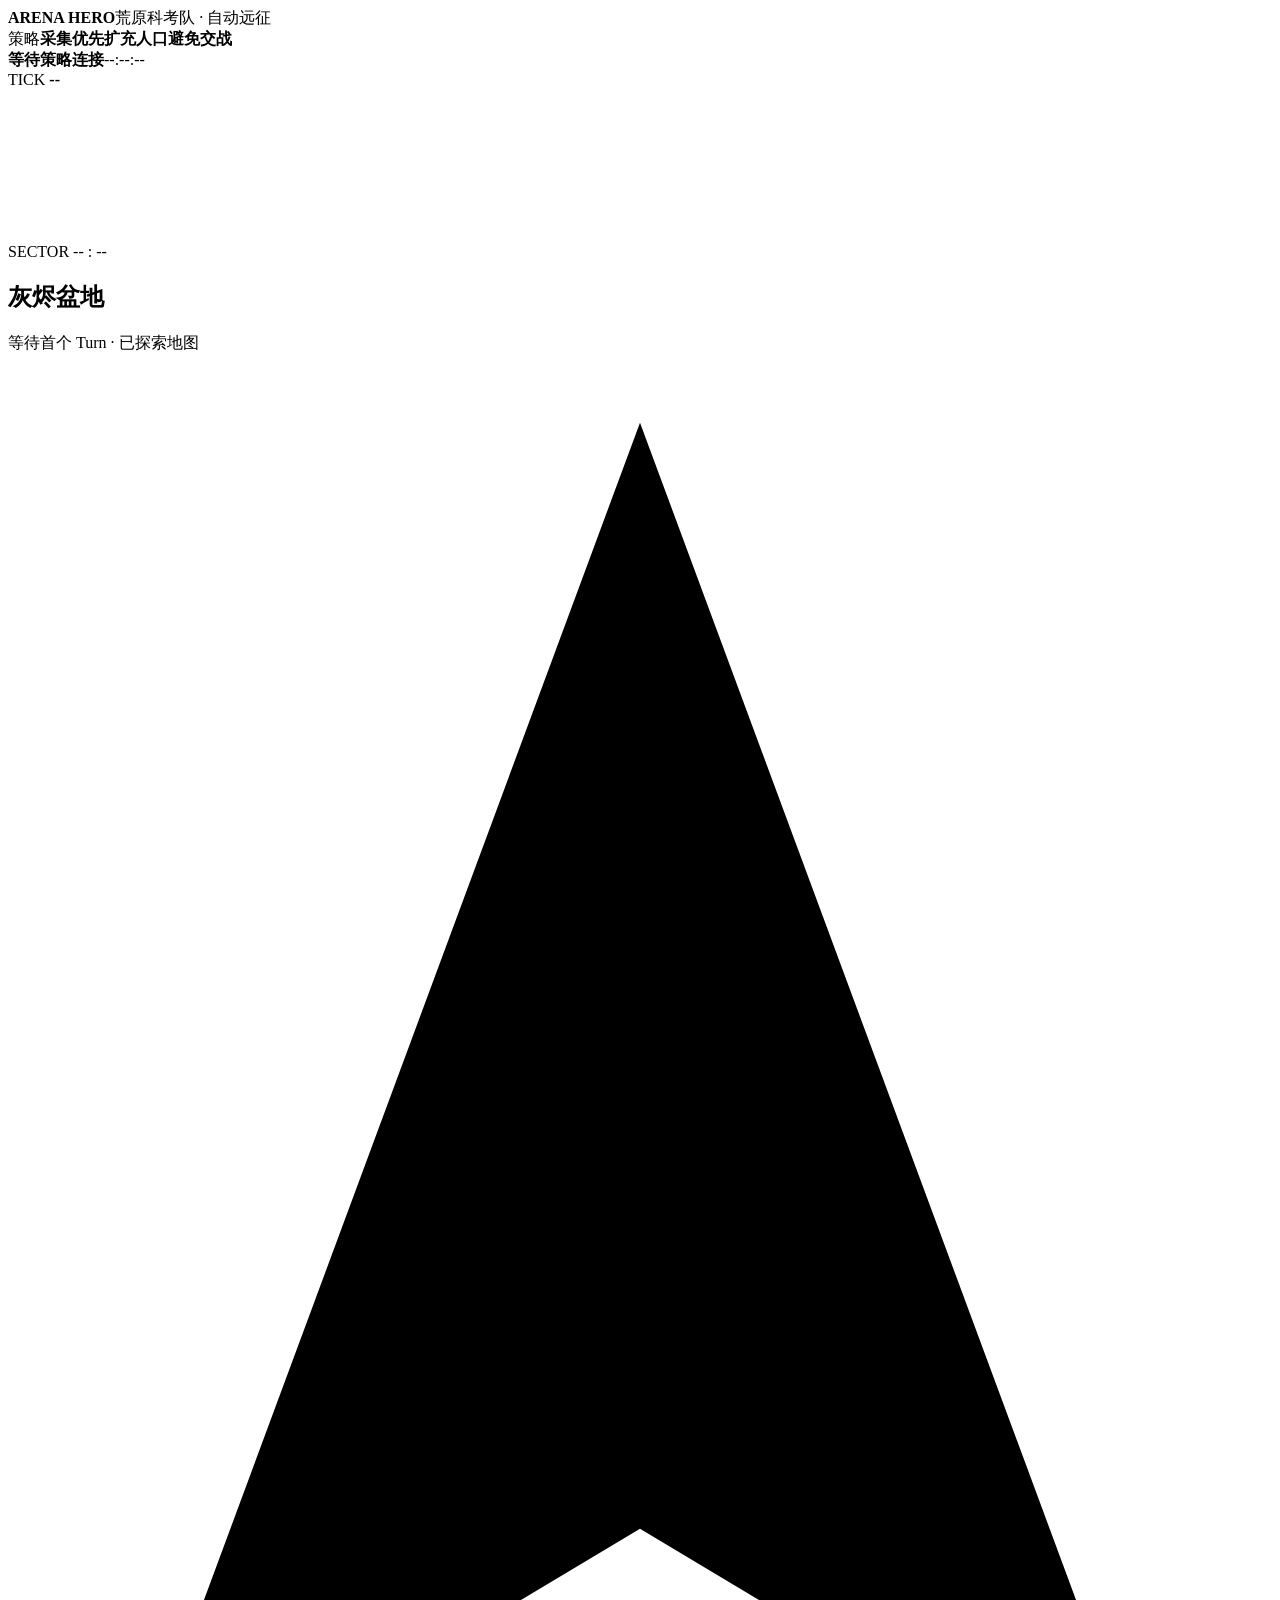
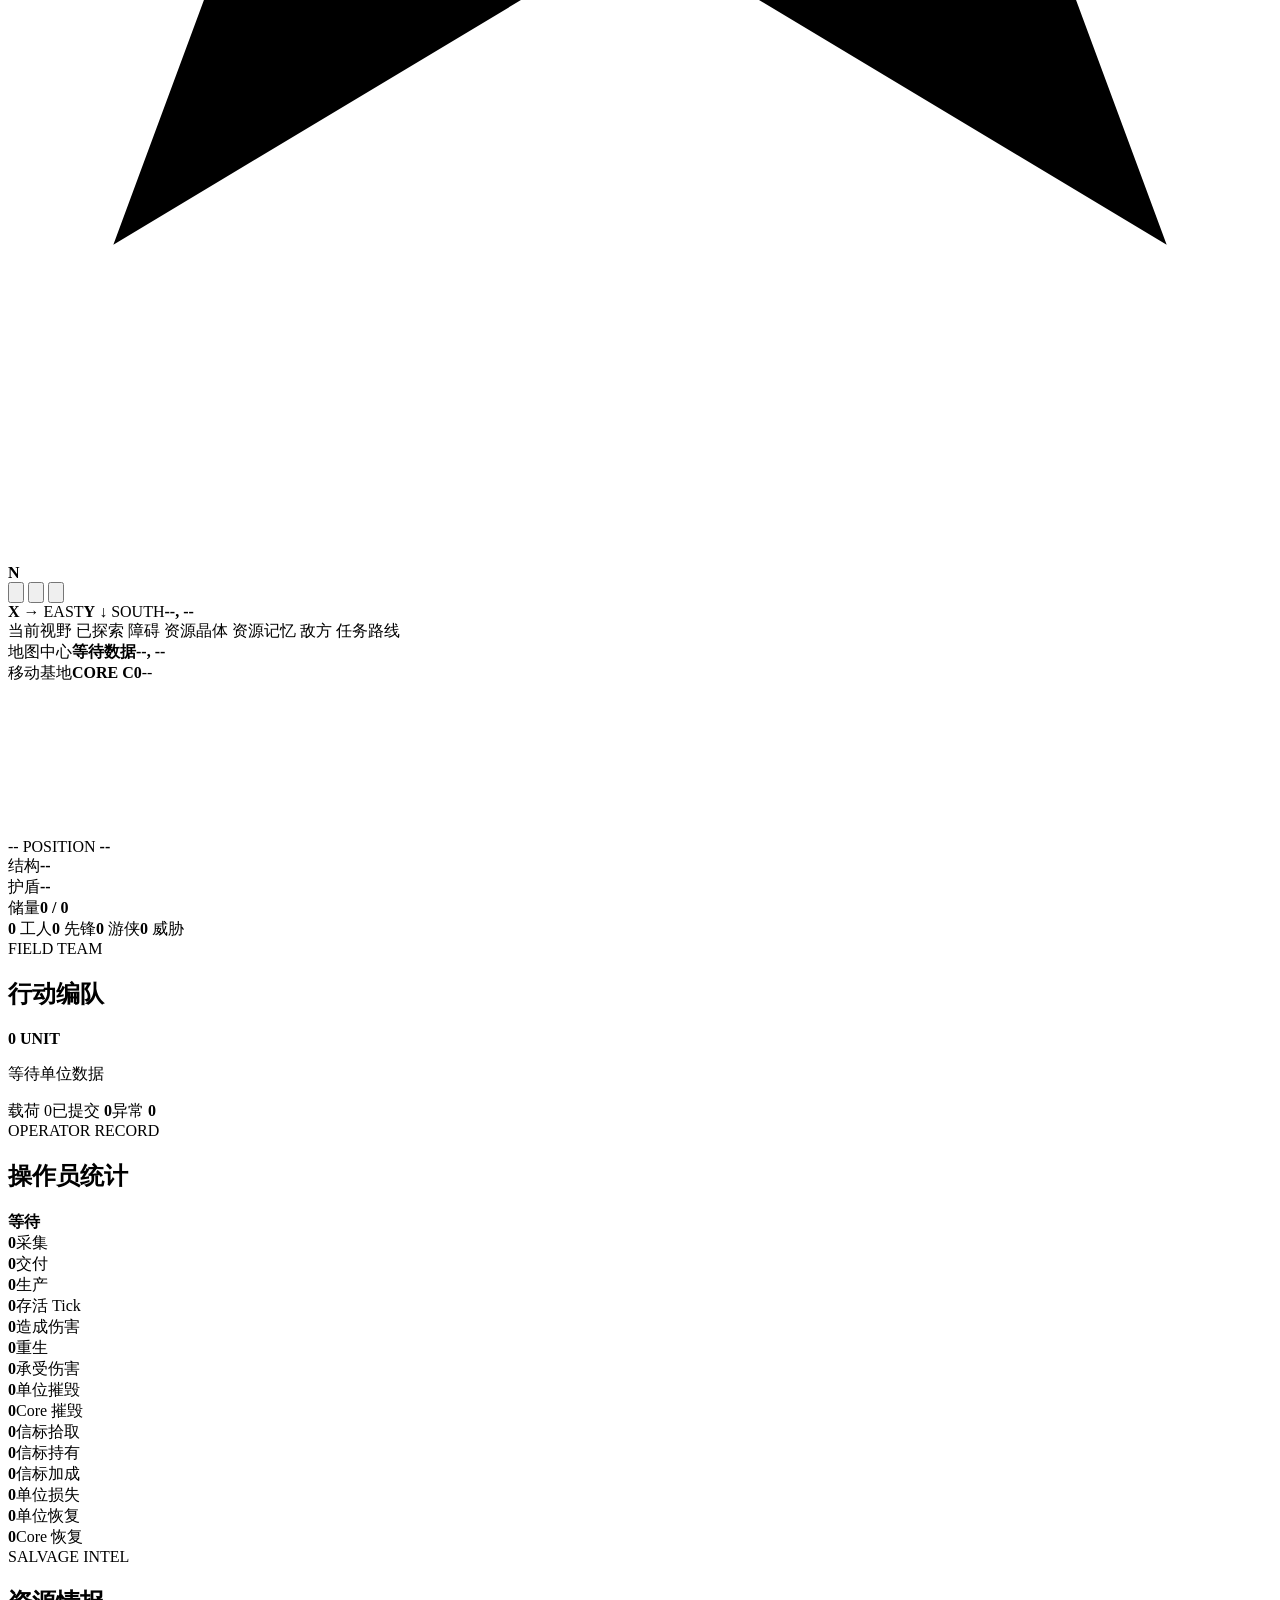
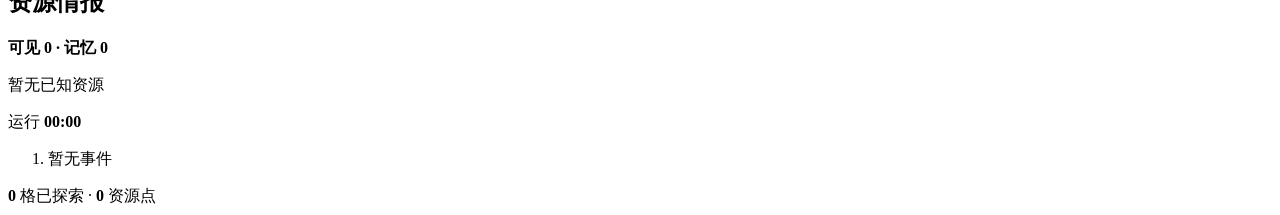
==== dashboard/index.html @ de1ae34d "Initial Arena Hero conservative tactic" ====
<!doctype html>
<html lang="zh-CN">
  <head>
    <meta charset="utf-8">
    <meta name="viewport" content="width=device-width, initial-scale=1">
    <title>Arena Hero · 荒原科考指挥台</title>
    <link rel="stylesheet" href="/styles.css">
  </head>
  <body>
    <main class="expedition-shell">
      <header class="topbar">
        <div class="brand-lockup">
          <span class="brand-plate" aria-hidden="true"><i></i></span>
          <div><strong>ARENA HERO</strong><span>荒原科考队 · 自动远征</span></div>
        </div>
        <div class="mission-strip" aria-label="当前策略">
          <span>策略</span><strong>采集优先</strong><i></i><b>扩充人口</b><i></i><b>避免交战</b>
        </div>
        <div class="connection live-lockup" id="connection" data-status="connecting">
          <span class="status-dot" aria-hidden="true"></span>
          <div><strong id="connectionText">等待策略连接</strong><time id="lastUpdate">--:--:--</time></div>
          <span class="tick-chip">TICK <b id="tick">--</b></span>
        </div>
      </header>

      <section class="map-stage map-panel" aria-labelledby="mapTitle">
        <div class="canvas-wrap" id="canvasWrap">
          <canvas id="mapCanvas" aria-label="Arena Hero 已探索地图，Y 轴向下"></canvas>
          <div class="map-tooltip" id="mapTooltip" hidden></div>
        </div>

        <div class="map-title-block">
          <span id="sectorCoordinate">SECTOR -- : --</span>
          <h1 id="mapTitle">灰烬盆地</h1>
          <p id="mapSummary">等待首个 Turn · 已探索地图</p>
        </div>

        <div class="north-mark" aria-label="地图方向，北方在上">
          <svg viewBox="0 0 24 34" aria-hidden="true"><path d="M12 1 22 28l-10-6-10 6L12 1Z"/></svg><b>N</b>
        </div>

        <div class="map-tools" aria-label="地图工具">
          <button id="zoomOut" class="icon-button" type="button" aria-label="缩小地图" title="缩小地图">
            <svg viewBox="0 0 24 24" aria-hidden="true"><path d="M5 12h14"/></svg>
          </button>
          <button id="resetView" class="icon-button" type="button" aria-label="重置地图视野" title="重置地图视野">
            <svg viewBox="0 0 24 24" aria-hidden="true"><path d="M4 12a8 8 0 1 0 2.3-5.7L4 8M4 4v4h4"/></svg>
          </button>
          <button id="zoomIn" class="icon-button" type="button" aria-label="放大地图" title="放大地图">
            <svg viewBox="0 0 24 24" aria-hidden="true"><path d="M12 5v14M5 12h14"/></svg>
          </button>
        </div>

        <div class="map-hud map-readout">
          <span><b>X</b> → EAST</span><span><b>Y</b> ↓ SOUTH</span><strong id="cursorCoordinate">--, --</strong>
        </div>

        <div class="legend terrain-legend" aria-label="地图图例">
          <span><i class="swatch visible"></i>当前视野</span>
          <span><i class="swatch explored"></i>已探索</span>
          <span><i class="swatch obstacle"></i>障碍</span>
          <span><i class="swatch resource"></i>资源晶体</span>
          <span><i class="swatch resource-memory"></i>资源记忆</span>
          <span><i class="swatch enemy"></i>敌方</span>
          <span><i class="swatch target"></i>任务路线</span>
        </div>

        <div class="selection-tag" id="selectionTag" aria-live="polite">
          <span>地图中心</span><strong id="selectedName">等待数据</strong><b id="selectedPosition">--, --</b>
        </div>
      </section>

      <aside class="field-desk side-panel" aria-label="远征状态栏">
        <section class="core-showcase core-section">
          <div class="panel-kicker"><span>移动基地</span><b>CORE C0</b><i id="playerStatus">--</i></div>
          <div class="model-bay">
            <canvas class="model-canvas" data-model="core" aria-label="Core 移动指挥堡垒模型"></canvas>
            <div class="model-shadow" aria-hidden="true"></div>
            <span class="spec-label spec-a" id="coreState">--</span>
            <span class="spec-label spec-b">POSITION <b id="corePosition">--</b></span>
          </div>
          <div class="vitals">
            <div><span>结构</span><strong id="coreHp">--</strong><i><b id="coreHpBar" style="--value:0%"></b></i></div>
            <div><span>护盾</span><strong id="coreShield">--</strong><i><b id="coreShieldBar" style="--value:0%"></b></i></div>
            <div><span>储量</span><strong id="resources">0 / 0</strong><i><b id="resourceBar" style="--value:0%"></b></i></div>
          </div>
          <div class="fleet-summary">
            <span><b id="workerCount">0</b> 工人</span><span><b id="vanguardCount">0</b> 先锋</span><span><b id="rangerCount">0</b> 游侠</span><span><b id="enemyCount">0</b> 威胁</span>
          </div>
        </section>

        <section class="unit-roster workers-section">
          <div class="section-heading">
            <div><span>FIELD TEAM</span><h2>行动编队</h2></div>
            <strong><b id="population">0</b> UNIT</strong>
          </div>
          <div class="unit-tabs" id="workerRows" role="list" aria-label="单位列表">
            <p class="empty-state">等待单位数据</p>
          </div>
          <div class="roster-meta"><span id="cargoTotal">载荷 0</span><span>已提交 <b id="accepted">0</b></span><span>异常 <b id="failed">0</b></span></div>
        </section>

        <section class="operator-stats operator-stats-section" aria-labelledby="statsTitle">
          <div class="section-heading compact stats-heading">
            <div><span>OPERATOR RECORD</span><h2 id="statsTitle">操作员统计</h2></div>
            <strong id="statsSource" title="等待统计数据">等待</strong>
          </div>
          <div class="stats-grid">
            <article><strong data-stat="resources_harvested">0</strong><span>采集</span></article>
            <article><strong data-stat="resources_deposited">0</strong><span>交付</span></article>
            <article><strong data-stat="units_spawned">0</strong><span>生产</span></article>
            <article><strong data-stat="core_survival_ticks">0</strong><span>存活 Tick</span></article>
            <article><strong data-stat="damage_dealt">0</strong><span>造成伤害</span></article>
            <article><strong data-stat="respawn_count">0</strong><span>重生</span></article>
            <article><strong data-stat="damage_received">0</strong><span>承受伤害</span></article>
            <article><strong data-stat="unit_destruction_participations">0</strong><span>单位摧毁</span></article>
            <article><strong data-stat="core_destruction_participations">0</strong><span>Core 摧毁</span></article>
            <article><strong data-stat="beacon_pickups">0</strong><span>信标拾取</span></article>
            <article><strong data-stat="beacon_ticks_held">0</strong><span>信标持有</span></article>
            <article><strong data-stat="beacon_bonus_resources_harvested">0</strong><span>信标加成</span></article>
            <article><strong data-stat="units_lost">0</strong><span>单位损失</span></article>
            <article><strong data-stat="unit_hp_recovered">0</strong><span>单位恢复</span></article>
            <article><strong data-stat="core_hp_recovered">0</strong><span>Core 恢复</span></article>
          </div>
        </section>

        <section class="resource-intel resources-section">
          <div class="section-heading compact">
            <div><span>SALVAGE INTEL</span><h2>资源情报</h2></div>
            <strong id="visibleResourceCount">可见 0 · 记忆 0</strong>
          </div>
          <div class="resource-list" id="resourceList"><p class="empty-state">暂无已知资源</p></div>
        </section>
      </aside>

      <footer class="event-tape events-section" aria-label="实时事件">
        <span class="event-index">运行 <b id="uptime">00:00</b></span>
        <ol class="event-window event-list" id="eventList"><li class="empty-event">暂无事件</li></ol>
        <span class="safety"><i></i><b id="explored">0</b> 格已探索 · <b id="resourceNodes">0</b> 资源点</span>
        <p class="runtime-error" id="runtimeError" hidden></p>
      </footer>
    </main>
    <script src="/app.js"></script>
  </body>
</html>
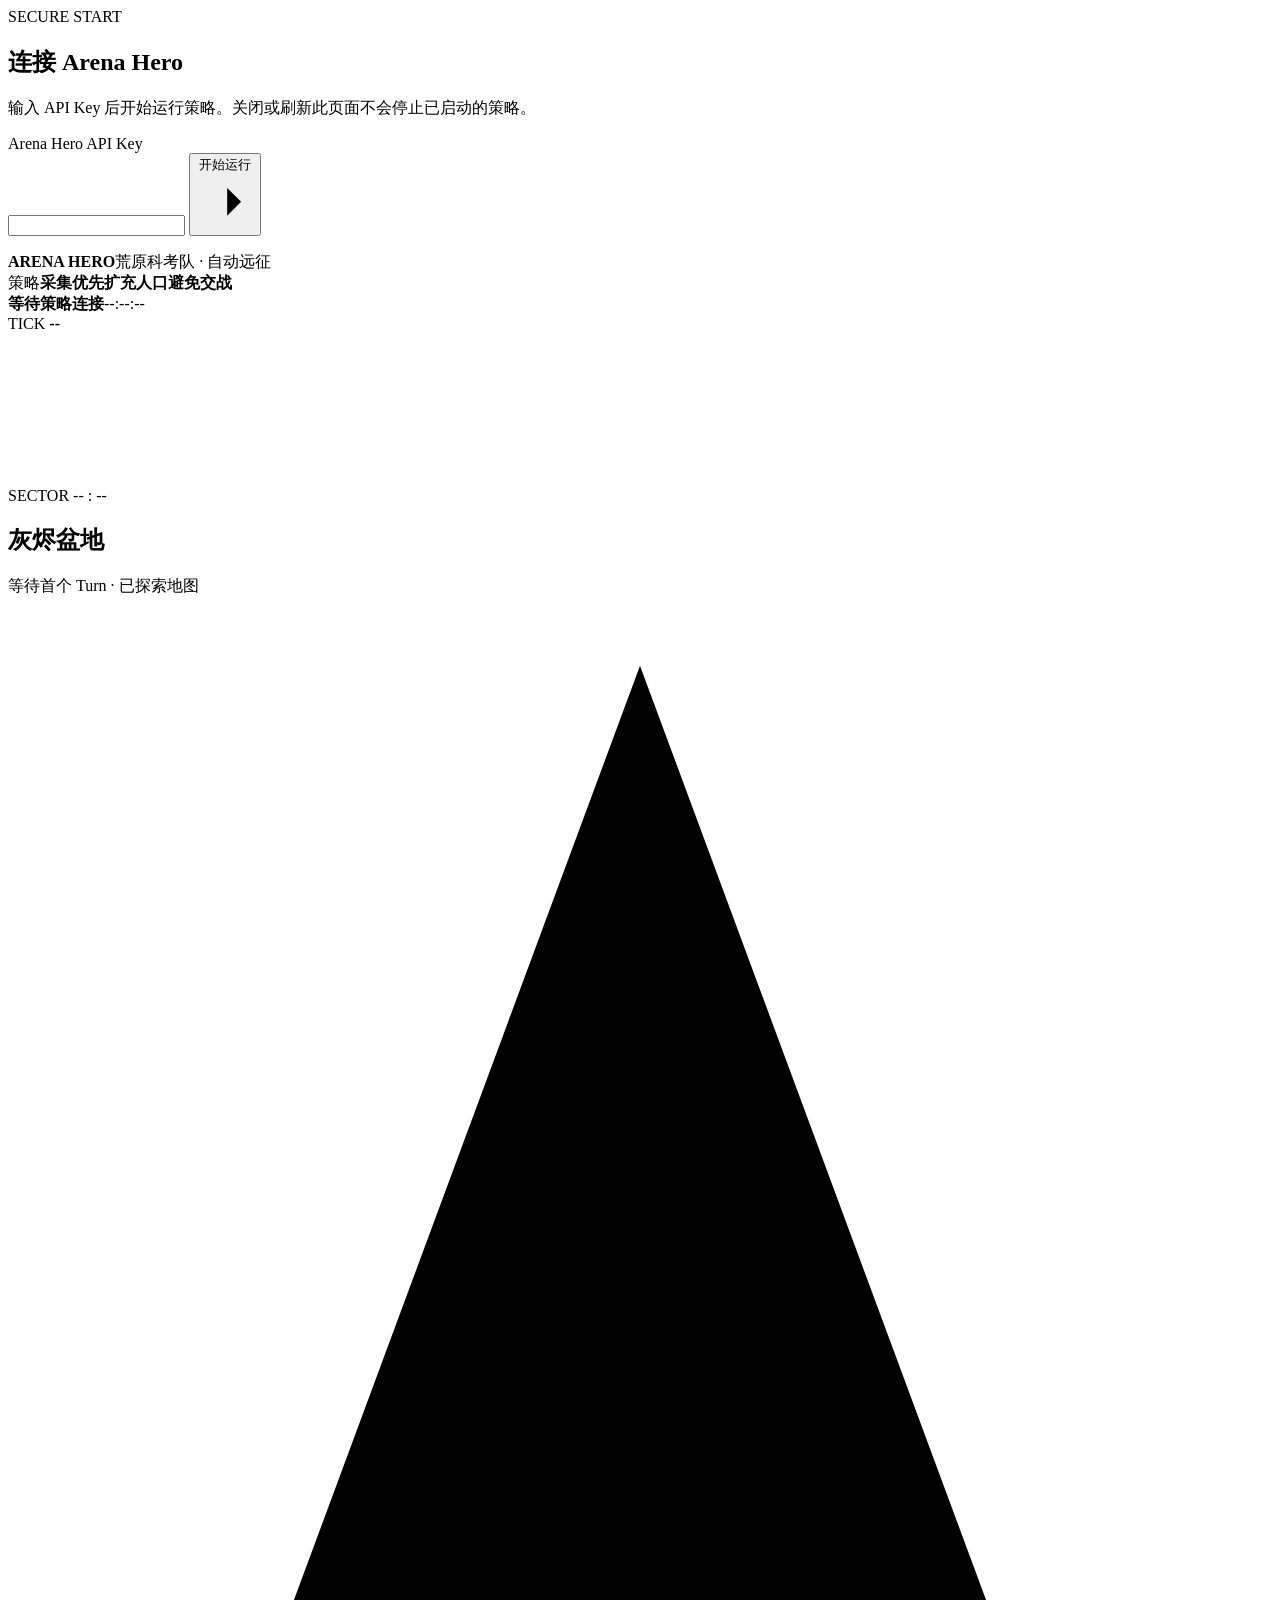
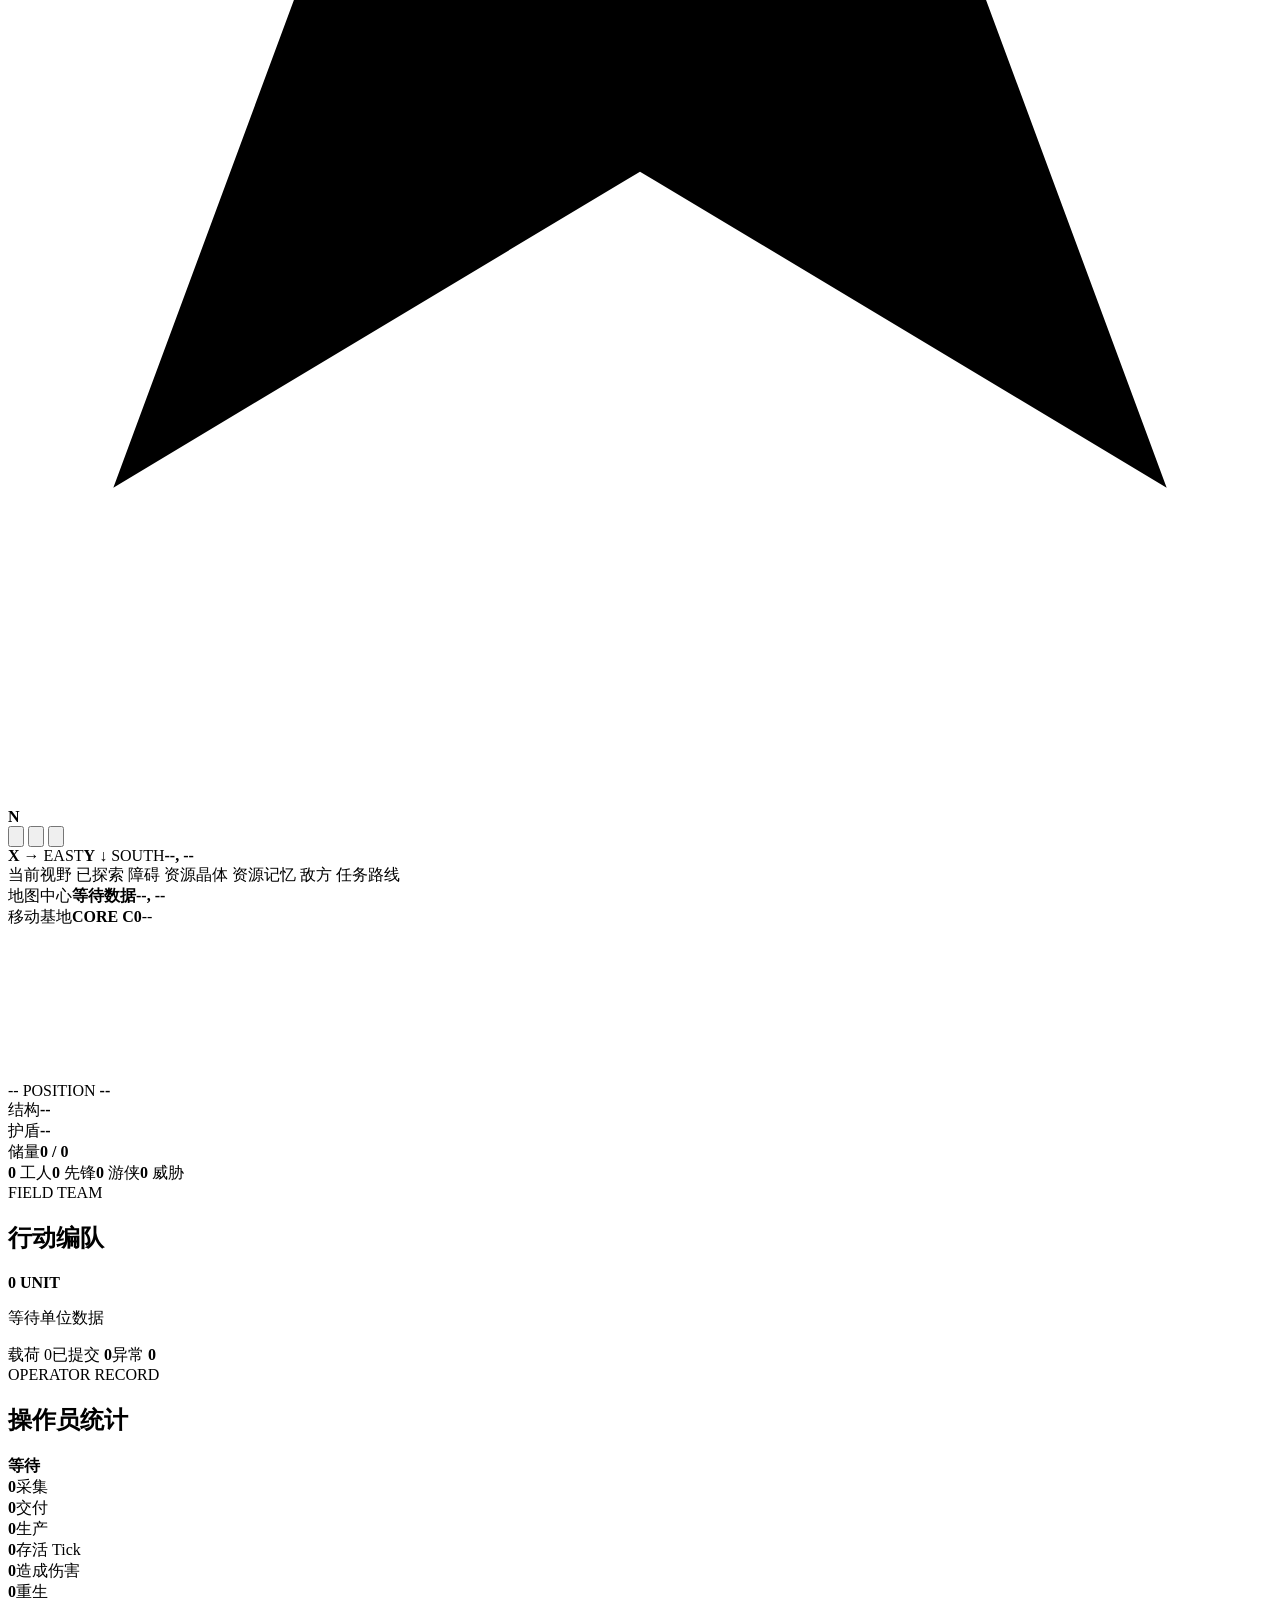
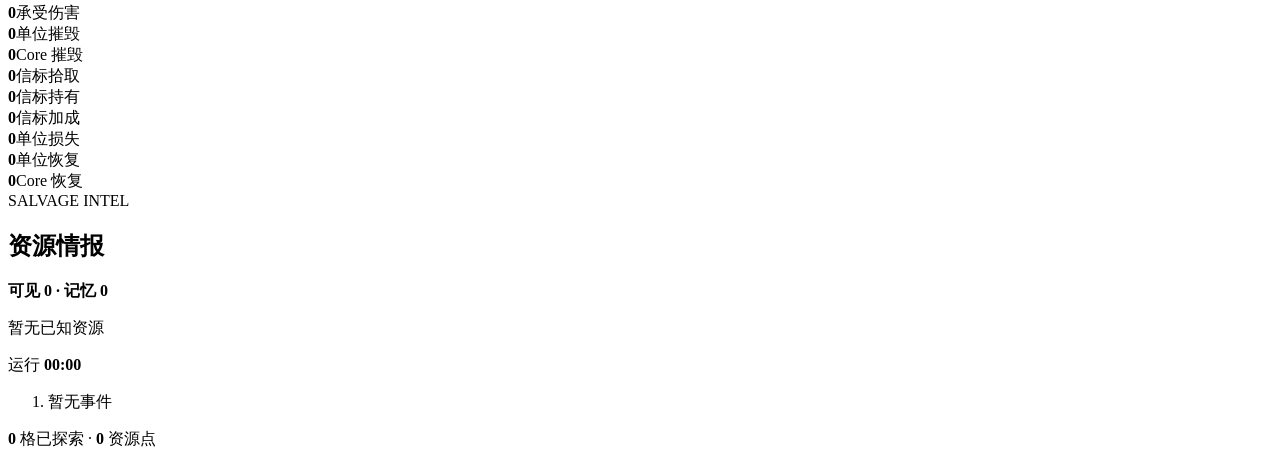
==== commit 325d8417: "Add dashboard API key startup" ====
--- a/dashboard/index.html
+++ b/dashboard/index.html
@@ -7,6 +7,25 @@
     <link rel="stylesheet" href="/styles.css">
   </head>
   <body>
+    <section class="access-gate" id="accessGate" aria-labelledby="accessTitle">
+      <div class="access-panel">
+        <div class="access-mark" aria-hidden="true"><span></span></div>
+        <span class="panel-kicker">SECURE START</span>
+        <h1 id="accessTitle">连接 Arena Hero</h1>
+        <p>输入 API Key 后开始运行策略。关闭或刷新此页面不会停止已启动的策略。</p>
+        <form id="accessForm" autocomplete="off">
+          <label for="apiKey">Arena Hero API Key</label>
+          <div class="access-controls">
+            <input id="apiKey" name="apiKey" type="password" inputmode="text" spellcheck="false" autocomplete="off" required>
+            <button type="submit" aria-label="提交 API Key 并开始运行" title="提交 API Key 并开始运行">
+              <span>开始运行</span>
+              <svg viewBox="0 0 24 24" aria-hidden="true"><path d="M5 12h13M13 6l6 6-6 6"/></svg>
+            </button>
+          </div>
+          <p class="access-message" id="accessMessage" aria-live="polite"></p>
+        </form>
+      </div>
+    </section>
     <main class="expedition-shell">
       <header class="topbar">
         <div class="brand-lockup">
